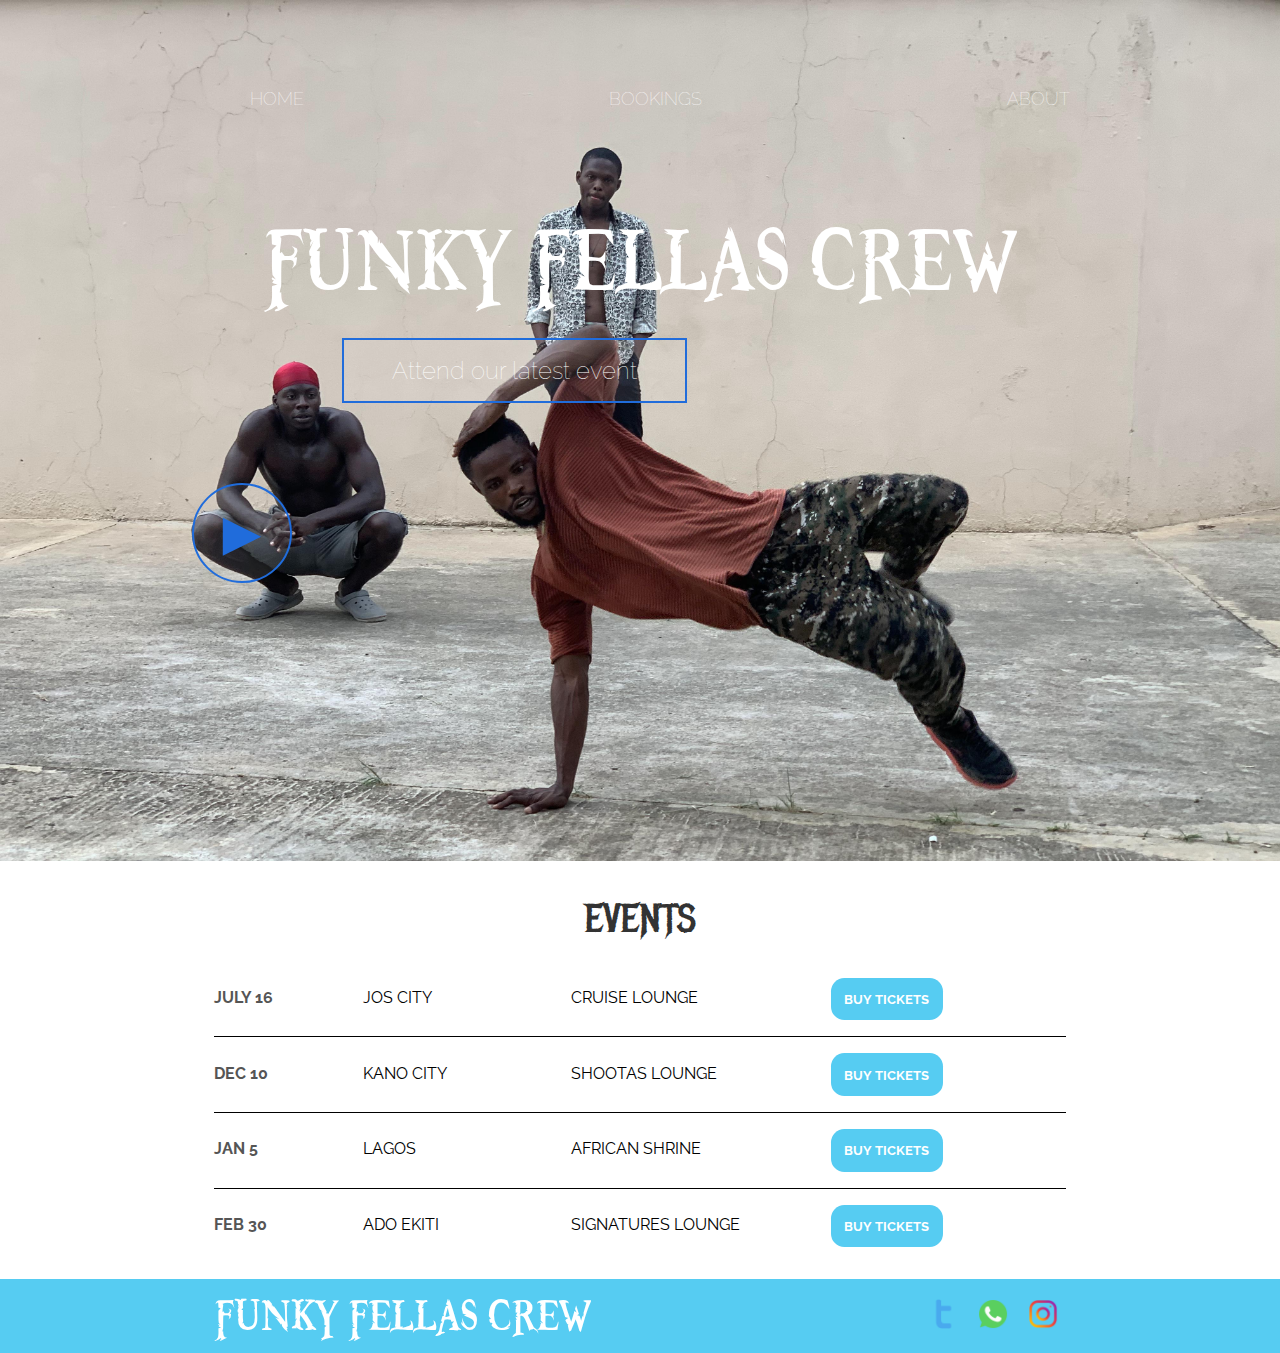
==== index.html @ 69e8c81e "Add files via upload" ====
<!DOCTYPE html>
<html>
    <head>
        <title>FUNKY FELLAS CREW</title>
        <meta name="description" content="This is the description">
        <link rel="stylesheet" href="kano.css">
    </head>
    <body>
        <header class="main-header">
            <nav class="nav main-nav">
                <ul>
                    <li><a href="index.html">HOME</a></li>
                    <li><a href="bookings.html">BOOKINGS</a></li>
                    <li><a href="about.html">ABOUT</a></li>
                </ul>
            </nav>
            
            <h1 class="crew-name crew-name-large">FUNKY FELLAS CREW</h1>
            <div class="container">
            <button class="btn btn-header" type="button">Attend our latest event</button>
            </div>
            <button class="btn btn-header btn-play " type="button">&#9658</button>
              
        </header>
        <section class="content-section container">
            <h2 class="section-header">EVENTS</h2>
            <div>
                <div class="event-row">
                    <span class="event-item event-date">JULY 16</span>
                   
                    <span class="event-item event-city">JOS CITY</span>
                    
                    <span class="event-item event-arena">CRUISE LOUNGE</span>
                   
                    <button class="btn event-item event-btn btn-primary" type="button">BUY TICKETS</button>
                
                </div>
                <div class="event-row">
                    <span class="event-item event-date">DEC 10</span>
                    
                    <span class="event-item event-city">KANO CITY</span>
                    
                    <span class="event-item event-arena">SHOOTAS LOUNGE</span>
                    
                    <button class="btn event-item event-btn btn-primary" type="button">BUY TICKETS</button>
            
                </div>
                <div class="event-row">
                    <span class="event-item event-date">JAN 5</span>
                    
                    <span class="event-item event-city">LAGOS</span>
                    
                    <span class="event-item event-arena">AFRICAN SHRINE</span>
                    
                    <button type="button" class="btn event-item event-btn btn-primary">BUY TICKETS</button>
                
                </div>
                <div class="event-row">
                    <span class="event-item event-date">FEB 30</span>
                    
                    <span class="event-item event-city">ADO EKITI</span>
                   
                    <span class="event-item event-arena">SIGNATURES LOUNGE</span>
                   
                    <button type="button" class=" btn-primary btn event-item event-btn">BUY TICKETS</button>
                
                </div>
            </div>
        </section>
        <footer class="main-footer">
            <div class="container main-footer-container">
                <h3 class="crew-name">FUNKY FELLAS CREW</h3>
                <ul class="nav footer-nav">
                    <li><img src="images/3377044_logo_media_social_twitter_icon.png" alt=""></li>
                    <li><img src="images/4202050_whatsapp_chat_logo_social_social media_icon.png" alt=""></li>
                    <li><img src="images/4202090_instagram_logo_social_social media_icon.png" alt=""></li>
                </ul>
            </div>
        </footer>
    </body>
</html>
---- kano.css ----
@import url('https://fonts.googleapis.com/css?family=Raleway:300,400');
@import url('https://fonts.googleapis.com/css2?family=Metal+Mania&display=swap');


@font-face {
    font-family: Booter-ZeroZero;
    src: url('fonts/Booter\ -\ Zero\ Zero.woff') format('woff'),
        url('fonts/Booter\ -\ Zero\ Zero.woff2') format('woff2');
        font-weight: normal;
        font-style: normal;
}

* {
    box-sizing: border-box;
    font-family: Raleway;
}



html, body {
    margin: 0;
    padding: 0;
}

.nav ul {
    margin: 0;
}

.nav li {
    display: inline;
}

.nav a {
    display: inline-block;
    padding: 5em;
    color: white;
    text-decoration: none;
}

.main-nav {
    text-align: center;
    font-size: 1.1em;
    font-weight: lighter;
    border-bottom: 1px solid rgba(255, 255, 255, 255 .3);
}

.main-nav li {
    padding: 0 5%;
}

.nav a:hover {
    background-color: rgba(255, 255, 255, .3);
}



.main-header {
    background-color: black;
    background-image: url('images/headerback.JPG');
    background-size: cover;
    padding-bottom: 150px;
}

.crew-name {
    text-align: center;
    margin: 0;
    font-size: 4em;
    font-family: "Booter-ZeroZero";
    font-weight: normal;
    color: white;
}

.crew-name-large {
    font-size: 8em;
}

.content-section {
    margin: 1em;
}

.container {
    max-width: 900px;
    margin: 0 auto;
    padding: 0 1.5em;
}

.section-header {
    font-family: "Metal Mania";
    font-weight: normal;
    color: #333;
    text-align: center;
    font-size: 2.5em;
}

.about-band-image {
    float: left;
    height: 200px;
    width: 200px;
    margin: 15px;
    border-radius: 50%;
}

.main-footer {
    background-color: #56CCF2;
    color: white;
    padding: .25em 0;

}

.main-footer-container {
    display: flex;
    align-items: center;
    
}

.main-footer-container ul {
    flex-grow: 1;
    text-align: end;
    
}

.footer-nav li {
    padding: 0 .5em;
    
}

.main-footer img {
    width: 30px;
    height: 30px;
}

.btn {
    text-align: center;
    vertical-align: middle;
    padding: .67em;
    cursor: pointer;
}

.btn-header {
    margin: .5em 15% 2em 15%;
    color: white;
    border: 2px solid #206CDB;
    background-color: rgba(255, 255, 255, .1);
    border-radius: 0;
    font-size: 1.5em;
    font-weight: lighter;
    padding-left: 2em;
    padding-right: 2em;
}

.btn-header:hover {
    background-color: rgba(255, 255, 255, .3);
}

.btn-play {
    display: block;
    margin: o auto;
    color: #206CDB;
    font-size: 4em;
    border-radius: 50%;
    padding: 0;
    height: 100px;
    width: 100px;
}

.event-row {
    border-bottom: 1px solid black;
    margin-bottom: 1em;
    padding-bottom: 1em;
}

.event-row:last-child {
    border-bottom: none;
}

.event-item {
    display: inline-block;
    padding-right: 5em;
}

.event-date {
    color: #555;
    font-weight: bold;
    width: 17%;
    /*width: 12%*/
    
}

.event-city {
    width: 24%;
}

.event-arena {
    width: 30%;
}

.event-btn {
    max-width: 20%;
    
  
}

.btn-primary {
    background-color: #56CCF2;
    border: none;
    border-radius: 1em; 
    padding: 1em;
    color: white;
    font-weight: bold;
}

.btn-primary:hover {
    background-color: #206CDB;
}

.shop-item {
    margin: 30px;
}

.shop-item-title {
    display: block;
    text-align: center;
    width: 100%;
    font-weight: bold;
    font-size: 1.5em;
    color: #333;
    margin-bottom: 15px;
}

.shop-item-image {
    height: 250px;
}

.shop-item-details {
    display: flex;
    align-items: center;
    padding: 5px;
}

.shop-item-price {
    flex-grow: 1;
    color: #333;
}

.shop-items {
    display: flex;
    flex-wrap: wrap;
    justify-content: space-around;
     
}

.cart-header {
    font-weight: bold;
    font-size: 1.2em;
    color: #333;
    
}

.cart-column {
    display: flex;
    align-items: center;
    border-bottom: 1px solid black;
    margin-right: 1.5em;
    padding-bottom: 10px;
    margin-top: 10px;

}

.cart-row {
    display: flex;
}

.cart-item {
    width: 45%;
}

.cart-price {
    width: 20%;
    font-size: 1.2em;
    color: #333;
}

.cart-quantity {
    width: 35%;
}

.cart-item-title {
    color: #333;
    margin-left: .5em;
    font-size: 1.2em;
}

.cart-item-image {
    width: 75px;
    height: auto;
    border-radius: 10px;
}

.btn-danger {
    color: white;
    background-color: rgb(177, 51, 51);
    border: none;
    border-radius: .3em;
    font-weight: bold;
}

.btn-danger:hover {
    background-color: red;
}

.cart-quantity-input {
    height: 34px;
    width: 50px;
    border-radius: 5px;
    border: 1px solid #206CDB;
    background-color: #eee;
    color: #333;
    padding: 0;
    text-align: center;
    font-size: 1.2em;
    margin-right: 25px;
}

.cart-row:last-child {
    border-bottom: 1px solid black;
}

.cart-row:last-child .cart-column {
    border: none;
}

.cart-total {
    text-align: end;
    margin-top: 10px;
    margin-right: 47%;
}

.cart-total-title {
    font-weight: bold;
    font-size: 1.5em;
    color: black;
    margin-right: 20px;
}

.cart-total-price {
    color: #333;
    font-size: 1.1em;
    

}

.btn-purchase {
    display: block;
    margin: 40px auto 80px auto;
    font-size: 1.5em;
}
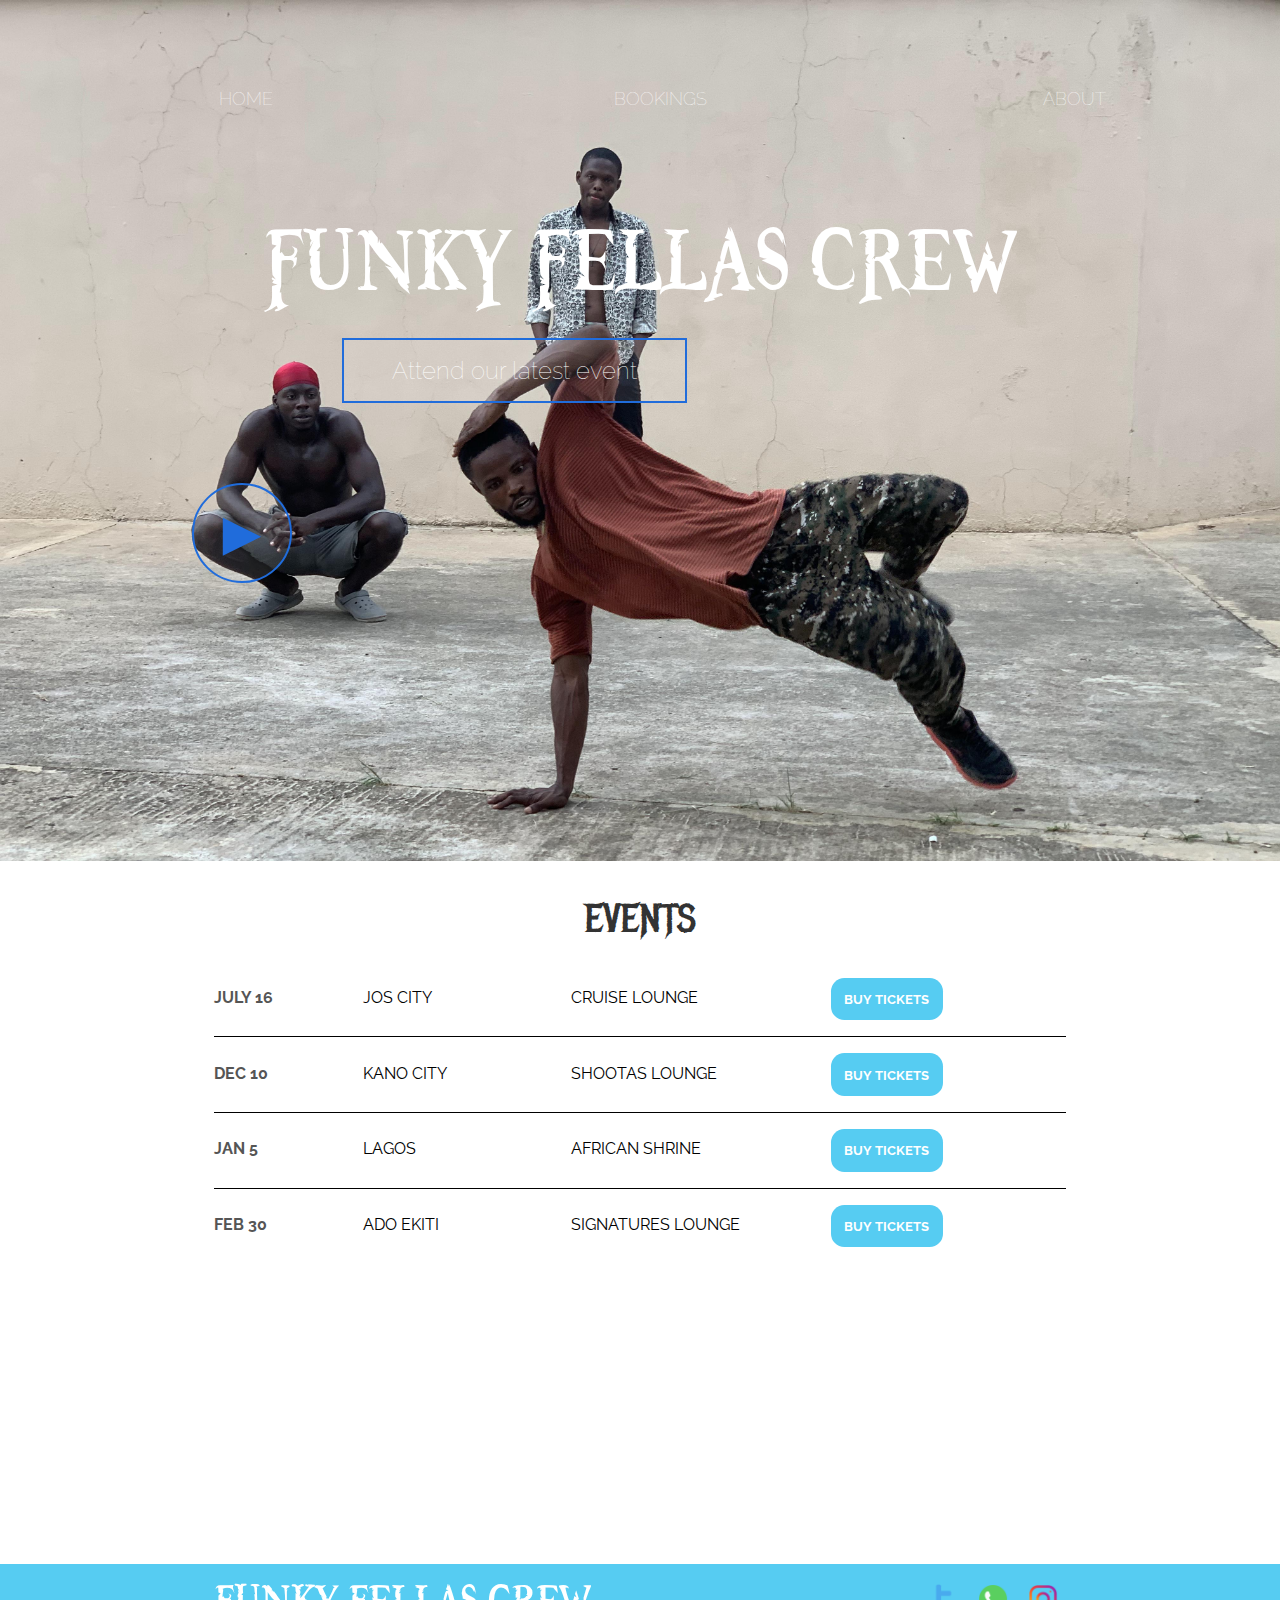
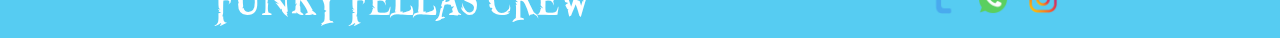
==== commit 8127db1a: "Update index.html" ====
--- a/index.html
+++ b/index.html
@@ -67,6 +67,21 @@
                 </div>
             </div>
         </section>
+        <br>
+                <br>
+                <br>
+                <br>
+                <br>
+                <br>
+                <br>
+                <br>
+                <br>
+                <br>
+                <br>
+                <br>
+                <br>
+                <br>
+                <br>
         <footer class="main-footer">
             <div class="container main-footer-container">
                 <h3 class="crew-name">FUNKY FELLAS CREW</h3>
@@ -78,4 +93,4 @@
             </div>
         </footer>
     </body>
-</html>+</html>
--- a/kano.css
+++ b/kano.css
@@ -35,6 +35,7 @@
     padding: 5em;
     color: white;
     text-decoration: none;
+    width: 23%;
 }
 
 .main-nav {
